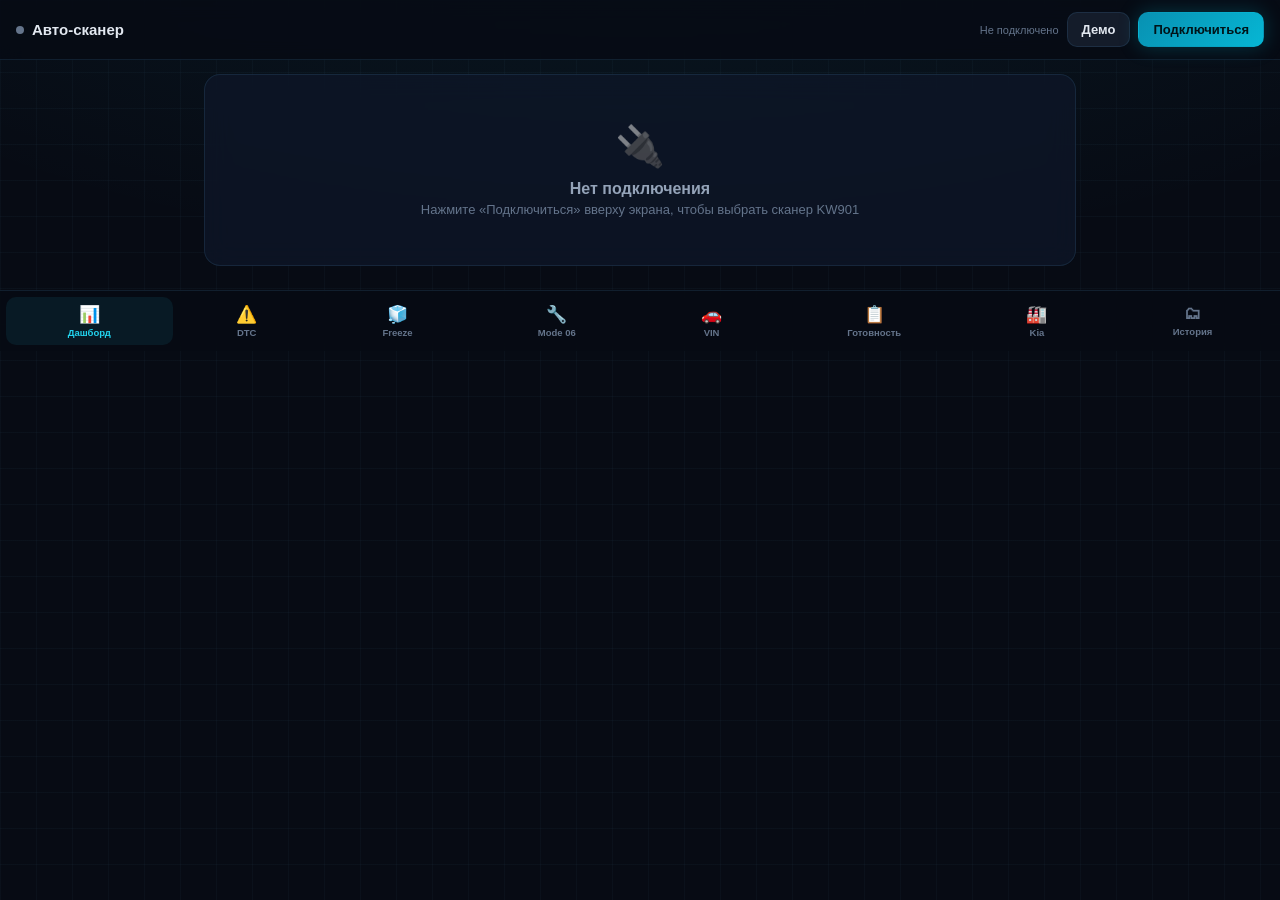
==== index.html @ 3a78f1de "feat: full Phase 1 app — dashboard, DTC, freeze frame, mode06, VIN, readiness, Kia OEM params, histo" ====
<!DOCTYPE html>
<html lang="ru">
<head>
<meta charset="UTF-8">
<meta name="viewport" content="width=device-width, initial-scale=1, maximum-scale=1, viewport-fit=cover">
<title>Авто-сканер</title>
<meta name="theme-color" content="#070b14">
<link rel="manifest" href="manifest.json">
<link rel="icon" href="icons/icon.svg" type="image/svg+xml">
<link rel="apple-touch-icon" href="icons/icon.svg">
<link rel="stylesheet" href="css/app.css">
</head>
<body>

<header class="topbar">
  <div class="brand">
    <span class="dot" id="conn-dot"></span>
    <span>Авто-сканер</span>
  </div>
  <div class="row">
    <span class="status-text" id="conn-status-text">Не подключено</span>
    <button class="btn" id="btn-demo">Демо</button>
    <button class="btn primary" id="btn-connect">Подключиться</button>
    <button class="btn danger" id="btn-disconnect" style="display:none">Отключить</button>
  </div>
</header>

<main>

  <!-- Дашборд -->
  <section class="screen active" id="screen-dashboard">
    <div id="dashboard-content">
      <div class="empty-state glass">
        <div class="icon">🔌</div>
        <div class="title">Нет подключения</div>
        <div class="sub">Нажмите «Подключиться» вверху экрана, чтобы выбрать сканер KW901</div>
      </div>
    </div>
  </section>

  <!-- DTC -->
  <section class="screen" id="screen-dtc">
    <div class="section-title">Коды ошибок (DTC)</div>
    <div class="row wrap mb8">
      <button class="btn primary" id="btn-read-dtc">Считать коды</button>
      <button class="btn danger" id="btn-clear-dtc" disabled>Сбросить коды</button>
    </div>
    <div id="dtc-list">
      <div class="empty-state glass"><div class="icon">📋</div><div class="title">Нажмите «Считать коды»</div></div>
    </div>
  </section>

  <!-- Freeze Frame -->
  <section class="screen" id="screen-freeze">
    <div class="section-title">Freeze Frame</div>
    <div class="hint mb8">Снимок параметров в момент возникновения ошибки.</div>
    <button class="btn primary mb8" id="btn-read-freeze">Считать Freeze Frame</button>
    <div id="freeze-content">
      <div class="empty-state glass"><div class="icon">🧊</div><div class="title">Нажмите «Считать»</div></div>
    </div>
  </section>

  <!-- Mode 06 -->
  <section class="screen" id="screen-mode6">
    <div class="section-title">Mode 06 — тесты компонентов</div>
    <div class="hint mb8">Результаты встроенных тестов датчиков и систем.</div>
    <button class="btn primary mb8" id="btn-read-mode6">Считать Mode 06</button>
    <div id="mode6-content">
      <div class="empty-state glass"><div class="icon">🔧</div><div class="title">Нажмите «Считать»</div></div>
    </div>
  </section>

  <!-- VIN -->
  <section class="screen" id="screen-vin">
    <div class="section-title">VIN автомобиля</div>
    <button class="btn primary mb8" id="btn-read-vin">Считать VIN</button>
    <div id="vin-content">
      <div class="empty-state glass"><div class="icon">🚗</div><div class="title">Нажмите «Считать VIN»</div></div>
    </div>
  </section>

  <!-- I/M Readiness -->
  <section class="screen" id="screen-readiness">
    <div class="section-title">Готовность систем (I/M Readiness)</div>
    <button class="btn primary mb8" id="btn-read-readiness">Проверить готовность</button>
    <div id="readiness-content">
      <div class="empty-state glass"><div class="icon">📋</div><div class="title">Нажмите «Проверить»</div></div>
    </div>
  </section>

  <!-- Kia заводские параметры -->
  <section class="screen" id="screen-kia">
    <div class="section-title">Заводские параметры Kia Sorento</div>
    <div class="hint mb8">Расширенные параметры вне стандарта OBD-II, специфичные для этой модели.</div>
    <button class="btn primary mb8" id="btn-read-kia">Считать заводские параметры</button>
    <div id="kia-content">
      <div class="empty-state glass"><div class="icon">🏭</div><div class="title">Нажмите «Считать»</div></div>
    </div>
  </section>

  <!-- История -->
  <section class="screen" id="screen-history">
    <div class="row between mb8">
      <div class="section-title" style="margin:0">История сканирований</div>
      <button class="btn small danger" id="btn-clear-history">Очистить</button>
    </div>
    <div id="history-list"></div>
  </section>

</main>

<nav class="navbar">
  <button class="nav-btn active" data-screen="dashboard"><span class="ic">📊</span>Дашборд</button>
  <button class="nav-btn" data-screen="dtc"><span class="ic">⚠️</span>DTC</button>
  <button class="nav-btn" data-screen="freeze"><span class="ic">🧊</span>Freeze</button>
  <button class="nav-btn" data-screen="mode6"><span class="ic">🔧</span>Mode 06</button>
  <button class="nav-btn" data-screen="vin"><span class="ic">🚗</span>VIN</button>
  <button class="nav-btn" data-screen="readiness"><span class="ic">📋</span>Готовность</button>
  <button class="nav-btn" data-screen="kia"><span class="ic">🏭</span>Kia</button>
  <button class="nav-btn" data-screen="history"><span class="ic">🗂</span>История</button>
</nav>

<div id="toast-host"></div>

<div class="modal-overlay" id="modal-overlay" hidden>
  <div class="glass modal-box">
    <h3 id="modal-title">Подтвердите действие</h3>
    <p id="modal-text"></p>
    <div class="modal-actions">
      <button class="btn" id="modal-no">Отмена</button>
      <button class="btn danger" id="modal-yes">Подтвердить</button>
    </div>
  </div>
</div>

<script type="module" src="js/app.js"></script>
<script>
  // Демо-режим — только для просмотра интерфейса, без реального сканера.
  // Обычный (не module) скрипт: работает даже при открытии файла напрямую (file://),
  // где браузер блокирует загрузку ES-модулей из соображений безопасности.
  (function () {
    function arcPath(fromDeg, toDeg, r, cx, cy) {
      function polar(a) { const rad = (a - 90) * Math.PI / 180; return [cx + r * Math.cos(rad), cy + r * Math.sin(rad)]; }
      const [x1, y1] = polar(fromDeg), [x2, y2] = polar(toDeg);
      const large = (toDeg - fromDeg) > 180 ? 1 : 0;
      return `M ${x1.toFixed(2)} ${y1.toFixed(2)} A ${r} ${r} 0 ${large} 1 ${x2.toFixed(2)} ${y2.toFixed(2)}`;
    }
    const START = -225, SWEEP = 270, R = 48, CX = 60, CY = 65;
    const COLOR = { ok: "#4ade80", warn: "#fb923c", crit: "#ef4444", info: "#60a5fa", neutral: "#22d3ee" };
    const LABEL = { ok: "Норма", warn: "Внимание", crit: "Критично", info: "Инфо" };

    function gaugeCard(label, unit, value, min, max, verdict) {
      const pct = (value - min) / (max - min);
      const endAngle = START + SWEEP * pct;
      const track = arcPath(START, START + SWEEP, R, CX, CY);
      const fill = arcPath(START, endAngle, R, CX, CY);
      const color = verdict ? COLOR[verdict] : COLOR.neutral;
      const badge = verdict && LABEL[verdict] ? `<span class="gauge-badge badge-${verdict}">${LABEL[verdict]}</span>` : "";
      return `<div class="glass gauge-card">
        <svg viewBox="0 0 120 130">
          <path d="${track}" fill="none" stroke="#1e293b" stroke-width="9" stroke-linecap="round"/>
          <path d="${fill}" fill="none" stroke="${color}" stroke-width="9" stroke-linecap="round"/>
          <text x="60" y="70" text-anchor="middle" font-size="18" font-weight="bold" fill="white" font-family="monospace">${value}</text>
          <text x="60" y="85" text-anchor="middle" font-size="9" fill="#64748b">${unit}</text>
        </svg>
        <div class="gauge-label">${label}</div>${badge}
      </div>`;
    }
    function metricCard(label, unit, value, verdict, note) {
      const badge = verdict && LABEL[verdict] ? `<span class="gauge-badge badge-${verdict}" title="${note || ""}">${LABEL[verdict]}</span>` : "";
      return `<div class="glass metric-card">
        <div class="m-label">${label}</div>
        <div class="m-value">${value} <span class="unit">${unit}</span></div>${badge}
      </div>`;
    }

    function showDemo() {
      document.getElementById("conn-status-text").textContent = "ДЕМО-ДАННЫЕ (не реальный сканер)";
      document.getElementById("conn-dot").className = "dot connected";
      document.getElementById("dashboard-content").innerHTML = `
        <div class="section-title">Основные параметры</div>
        <div class="gauge-grid">
          ${gaugeCard("Обороты двигателя", "об/мин", 2450, 0, 8000, null)}
          ${gaugeCard("Скорость", "км/ч", 62, 0, 220, null)}
          ${gaugeCard("Температура ОЖ", "°C", 91, -40, 150, "ok")}
          ${gaugeCard("Нагрузка двигателя", "%", 34, 0, 100, null)}
          ${gaugeCard("Положение дросселя", "%", 18, 0, 100, null)}
          ${gaugeCard("Уровень топлива", "%", 54, 0, 100, "ok")}
          ${gaugeCard("Температура впуска", "°C", 28, -40, 120, "ok")}
        </div>
        <div class="section-title">Остальные параметры</div>
        <div class="metric-grid">
          ${metricCard("Коррекция топлива (кратк.)", "%", 3.2, "ok")}
          ${metricCard("Коррекция топлива (длит.)", "%", -14.5, "warn", "Смесь обогащается — проверьте давление топлива/форсунки")}
          ${metricCard("Угол опережения зажигания", "°", 12, null)}
          ${metricCard("Давление во впускном коллекторе", "кПа", 38, null)}
          ${metricCard("Давление топлива", "кПа", 320, null)}
          ${metricCard("Время работы двигателя", "сек", 842, null)}
          ${metricCard("Температура воздуха (внешн.)", "°C", 22, null)}
          ${metricCard("Барометрическое давление", "кПа", 99, null)}
        </div>
        <div class="row mt16" style="justify-content:center">
          <button class="btn primary" disabled>Сохранить отчёт (в демо недоступно)</button>
        </div>`;

      document.getElementById("dtc-list").innerHTML = `
        <div class="glass dtc-item"><div class="dtc-code">P0171</div><div class="dtc-desc">Слишком бедная смесь (банк 1)</div></div>
        <div class="glass dtc-item"><div class="dtc-code">P0301</div><div class="dtc-desc">Пропуски воспламенения — цилиндр 1</div></div>`;
    }

    document.getElementById("btn-demo").addEventListener("click", showDemo);
  })();

  if ("serviceWorker" in navigator) {
    window.addEventListener("load", () => {
      navigator.serviceWorker.register("sw.js").catch(() => {});
    });
  }
</script>
</body>
</html>
---- css/app.css ----
:root {
  --bg: #070b14;
  --panel: rgba(15, 23, 42, 0.7);
  --panel-solid: #0f172a;
  --border: rgba(99, 179, 237, 0.12);
  --text: #e2e8f0;
  --dim: #64748b;
  --dim2: #94a3b8;
  --accent: #22d3ee;
  --accent2: #8b5cf6;
  --ok: #4ade80;
  --warn: #fb923c;
  --crit: #ef4444;
  --info: #60a5fa;
  --safe-top: env(safe-area-inset-top, 0px);
  --safe-bottom: env(safe-area-inset-bottom, 0px);
}

* { box-sizing: border-box; margin: 0; padding: 0; }

html, body {
  background: var(--bg);
  color: var(--text);
  font-family: -apple-system, "Segoe UI", Roboto, sans-serif;
  min-height: 100vh;
  overflow-x: hidden;
}

body {
  background-image:
    radial-gradient(ellipse 80% 50% at 50% -20%, rgba(34, 211, 238, 0.08), transparent),
    linear-gradient(rgba(99, 179, 237, 0.035) 1px, transparent 1px),
    linear-gradient(90deg, rgba(99, 179, 237, 0.035) 1px, transparent 1px);
  background-size: auto, 36px 36px, 36px 36px;
  padding-bottom: calc(64px + var(--safe-bottom));
}

.glass {
  background: var(--panel);
  backdrop-filter: blur(14px);
  -webkit-backdrop-filter: blur(14px);
  border: 1px solid var(--border);
  border-radius: 16px;
}

.mono { font-family: "SF Mono", "Cascadia Code", Consolas, monospace; }

/* ── Топбар ─────────────────────────────────────────────────────────────── */
.topbar {
  position: sticky;
  top: 0;
  z-index: 20;
  padding: calc(12px + var(--safe-top)) 16px 12px;
  display: flex;
  align-items: center;
  justify-content: space-between;
  gap: 10px;
  background: rgba(7, 11, 20, 0.85);
  backdrop-filter: blur(10px);
  border-bottom: 1px solid var(--border);
}
.topbar .brand { display: flex; align-items: center; gap: 8px; font-weight: 700; font-size: 15px; }
.topbar .brand .dot {
  width: 8px; height: 8px; border-radius: 50%;
  background: var(--dim); box-shadow: 0 0 0 rgba(74, 222, 128, 0);
  transition: all .3s;
}
.topbar .brand .dot.connected { background: var(--ok); box-shadow: 0 0 10px var(--ok), 0 0 20px rgba(74,222,128,.4); }
.topbar .brand .dot.connecting { background: var(--warn); animation: blink 1s infinite; }
.topbar .status-text { font-size: 11px; color: var(--dim); }

.btn {
  border: 1px solid var(--border);
  background: rgba(30, 41, 59, 0.6);
  color: var(--text);
  border-radius: 10px;
  padding: 9px 14px;
  font-size: 13px;
  font-weight: 600;
  cursor: pointer;
  white-space: nowrap;
  transition: all .15s;
}
.btn:active { transform: scale(0.96); }
.btn.primary {
  background: linear-gradient(135deg, #0891b2, #06b6d4);
  border-color: transparent;
  color: #001318;
  box-shadow: 0 0 20px rgba(6, 182, 212, 0.25);
}
.btn.danger { background: rgba(239, 68, 68, 0.15); border-color: rgba(239, 68, 68, 0.4); color: #fca5a5; }
.btn:disabled { opacity: 0.4; cursor: default; }
.btn.small { padding: 6px 10px; font-size: 12px; }

/* ── Контент / экраны ───────────────────────────────────────────────────── */
main { padding: 14px 14px 24px; max-width: 900px; margin: 0 auto; }
.screen { display: none; animation: fadeUp .3s ease; }
.screen.active { display: block; }

@keyframes fadeUp { from { opacity: 0; transform: translateY(8px); } to { opacity: 1; transform: translateY(0); } }
@keyframes blink { 0%, 100% { opacity: 1; } 50% { opacity: .3; } }

.section-title {
  font-size: 11px;
  color: var(--dim);
  text-transform: uppercase;
  letter-spacing: .08em;
  margin: 18px 2px 10px;
  font-weight: 700;
}
.section-title:first-child { margin-top: 2px; }

.panel { padding: 16px; margin-bottom: 14px; }

.empty-state {
  text-align: center;
  padding: 48px 20px;
  color: var(--dim);
}
.empty-state .icon { font-size: 40px; margin-bottom: 10px; opacity: .6; }
.empty-state .title { color: var(--dim2); font-weight: 600; margin-bottom: 4px; }
.empty-state .sub { font-size: 13px; }

/* ── Датчики (arc gauge) ─────────────────────────────────────────────────── */
.gauge-grid {
  display: grid;
  grid-template-columns: repeat(auto-fit, minmax(120px, 1fr));
  gap: 10px;
}
.gauge-card {
  display: flex;
  flex-direction: column;
  align-items: center;
  padding: 8px 4px 10px;
}
.gauge-card svg { width: 100%; max-width: 130px; height: auto; }
.gauge-label {
  font-size: 11px;
  color: var(--dim2);
  text-align: center;
  line-height: 1.25;
  margin-top: 2px;
  min-height: 28px;
  display: flex;
  align-items: center;
}
.gauge-badge {
  font-size: 9px;
  padding: 1px 7px;
  border-radius: 20px;
  margin-top: 4px;
  font-weight: 700;
  letter-spacing: .02em;
}
.badge-ok { background: rgba(74, 222, 128, .12); color: var(--ok); }
.badge-warn { background: rgba(251, 146, 60, .15); color: var(--warn); }
.badge-crit { background: rgba(239, 68, 68, .15); color: var(--crit); }
.badge-info { background: rgba(96, 165, 250, .12); color: var(--info); }
.badge-neutral { background: rgba(100, 116, 139, .15); color: var(--dim2); }

/* ── Простые карточки-метрики ────────────────────────────────────────────── */
.metric-grid {
  display: grid;
  grid-template-columns: repeat(auto-fit, minmax(140px, 1fr));
  gap: 10px;
}
.metric-card {
  padding: 12px 14px;
  border-radius: 14px;
}
.metric-card .m-label { font-size: 11px; color: var(--dim); margin-bottom: 4px; }
.metric-card .m-value { font-size: 19px; font-weight: 700; }
.metric-card .m-value .unit { font-size: 11px; font-weight: 400; color: var(--dim); margin-left: 3px; }
.metric-card .m-value.dash { color: #334155; }

/* ── DTC список ──────────────────────────────────────────────────────────── */
.dtc-item {
  padding: 13px 14px;
  margin-bottom: 8px;
  display: flex;
  gap: 12px;
  align-items: flex-start;
}
.dtc-code {
  font-weight: 800;
  font-size: 15px;
  color: var(--crit);
  min-width: 62px;
}
.dtc-desc { font-size: 13px; color: var(--dim2); line-height: 1.4; }

/* ── Навигация снизу ─────────────────────────────────────────────────────── */
.navbar {
  position: fixed;
  bottom: 0; left: 0; right: 0;
  z-index: 30;
  display: flex;
  overflow-x: auto;
  gap: 2px;
  padding: 6px 6px calc(6px + var(--safe-bottom));
  background: rgba(7, 11, 20, 0.92);
  backdrop-filter: blur(14px);
  border-top: 1px solid var(--border);
  scrollbar-width: none;
}
.navbar::-webkit-scrollbar { display: none; }
.nav-btn {
  flex: 1 0 auto;
  min-width: 64px;
  display: flex;
  flex-direction: column;
  align-items: center;
  gap: 2px;
  padding: 7px 8px;
  border-radius: 10px;
  color: var(--dim);
  background: none;
  border: none;
  font-size: 9.5px;
  font-weight: 600;
  cursor: pointer;
  transition: all .15s;
}
.nav-btn .ic { font-size: 17px; }
.nav-btn.active { color: var(--accent); background: rgba(34, 211, 238, 0.08); }

/* ── Формы ───────────────────────────────────────────────────────────────── */
input[type=text], select, textarea {
  width: 100%;
  background: #0b1120;
  color: var(--text);
  border: 1px solid var(--border);
  border-radius: 10px;
  padding: 10px 12px;
  font-size: 14px;
}
textarea { font-family: monospace; font-size: 11px; resize: vertical; }
label.field-label { font-size: 11px; color: var(--dim); display: block; margin-bottom: 5px; }

/* ── Модалка / диалог подтверждения ─────────────────────────────────────── */
.modal-overlay {
  position: fixed; inset: 0; z-index: 50;
  background: rgba(0,0,0,.6);
  display: flex; align-items: center; justify-content: center;
  padding: 20px;
}
.modal-overlay[hidden] { display: none; }
.modal-box {
  max-width: 360px;
  width: 100%;
  padding: 20px;
}
.modal-box h3 { font-size: 15px; margin-bottom: 8px; }
.modal-box p { font-size: 13px; color: var(--dim2); line-height: 1.5; margin-bottom: 16px; }
.modal-actions { display: flex; gap: 8px; justify-content: flex-end; }

/* ── Тосты ───────────────────────────────────────────────────────────────── */
#toast-host {
  position: fixed;
  bottom: calc(76px + var(--safe-bottom));
  left: 50%;
  transform: translateX(-50%);
  z-index: 60;
  display: flex;
  flex-direction: column;
  gap: 8px;
  width: min(340px, calc(100vw - 32px));
}
.toast {
  padding: 10px 14px;
  border-radius: 10px;
  font-size: 13px;
  background: var(--panel-solid);
  border: 1px solid var(--border);
  animation: fadeUp .25s ease;
}
.toast.err { border-color: rgba(239,68,68,.4); color: #fca5a5; }
.toast.ok { border-color: rgba(74,222,128,.4); color: #bbf7d0; }

/* ── Разное ──────────────────────────────────────────────────────────────── */
.hint { font-size: 12px; color: var(--dim); line-height: 1.5; }
.row { display: flex; gap: 8px; align-items: center; }
.row.between { justify-content: space-between; }
.row.wrap { flex-wrap: wrap; }
.grow { flex: 1; }
.mt8 { margin-top: 8px; } .mt12 { margin-top: 12px; } .mt16 { margin-top: 16px; }
.mb8 { margin-bottom: 8px; }
a.link { color: var(--accent); text-decoration: none; }
.sparkline { width: 100%; height: 34px; display: block; }

@media (min-width: 720px) {
  .navbar { position: sticky; bottom: 0; }
  body { padding-bottom: 24px; }
}
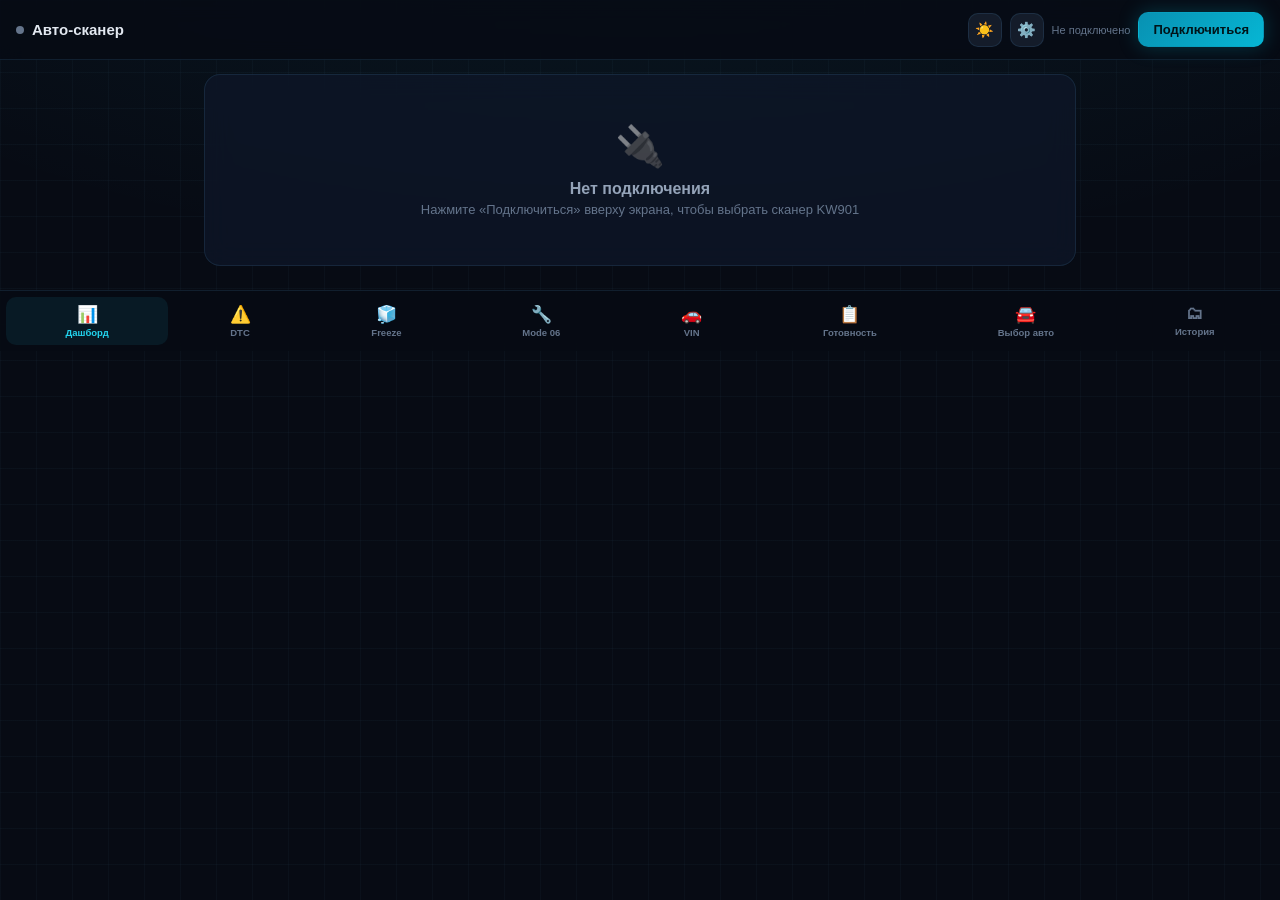
==== commit 5919b438: "Редизайн интерфейса, постоянный журнал приложения, DTC по маркам из OBDocker - Кнопка "Kia" -> "Выбо" ====
--- a/index.html
+++ b/index.html
@@ -18,8 +18,9 @@
     <span>Авто-сканер</span>
   </div>
   <div class="row">
+    <button class="icon-btn" id="btn-theme" title="Тема" aria-label="Переключить тему">☀️</button>
+    <button class="icon-btn" id="btn-settings" title="Настройки" aria-label="Настройки">⚙️</button>
     <span class="status-text" id="conn-status-text">Не подключено</span>
-    <button class="btn" id="btn-demo">Демо</button>
     <button class="btn primary" id="btn-connect">Подключиться</button>
     <button class="btn danger" id="btn-disconnect" style="display:none">Отключить</button>
   </div>
@@ -42,11 +43,13 @@
   <section class="screen" id="screen-dtc">
     <div class="section-title">Коды ошибок (DTC)</div>
     <div class="row wrap mb8">
-      <button class="btn primary" id="btn-read-dtc">Считать коды</button>
-      <button class="btn danger" id="btn-clear-dtc" disabled>Сбросить коды</button>
-    </div>
+      <button class="btn dtc-mode-btn primary" data-dtc-mode="confirmed">Подтверждённые</button>
+      <button class="btn dtc-mode-btn" data-dtc-mode="pending">Ожидающие</button>
+      <button class="btn dtc-mode-btn" data-dtc-mode="permanent">Постоянные</button>
+    </div>
+    <button class="btn danger mb8" id="btn-clear-dtc" disabled>Сбросить коды</button>
     <div id="dtc-list">
-      <div class="empty-state glass"><div class="icon">📋</div><div class="title">Нажмите «Считать коды»</div></div>
+      <div class="empty-state glass"><div class="icon">📋</div><div class="title">Нажмите «Подтверждённые», чтобы начать</div></div>
     </div>
   </section>
 
@@ -82,16 +85,39 @@
   <!-- I/M Readiness -->
   <section class="screen" id="screen-readiness">
     <div class="section-title">Готовность систем (I/M Readiness)</div>
-    <button class="btn primary mb8" id="btn-read-readiness">Проверить готовность</button>
+    <div class="row wrap mb8">
+      <button class="btn primary" id="btn-read-readiness">С момента сброса кодов</button>
+      <button class="btn" id="btn-read-readiness-cycle">Текущий цикл</button>
+    </div>
     <div id="readiness-content">
       <div class="empty-state glass"><div class="icon">📋</div><div class="title">Нажмите «Проверить»</div></div>
     </div>
   </section>
 
-  <!-- Kia заводские параметры -->
+  <!-- Заводские параметры -->
   <section class="screen" id="screen-kia">
-    <div class="section-title">Заводские параметры Kia Sorento</div>
-    <div class="hint mb8">Расширенные параметры вне стандарта OBD-II, специфичные для этой модели.</div>
+    <div class="section-title">Заводские параметры</div>
+    <div class="hint mb8">Расширенные параметры вне стандарта OBD-II, специфичные для марки/модели — база из 337 моделей.</div>
+    <div class="row mb8">
+      <select id="kia-brand" hidden></select>
+      <button type="button" class="picker-field" id="kia-brand-field">
+        <span class="pf-text"><span class="pf-label">Марка</span><span class="pf-value" id="kia-brand-value">—</span></span>
+        <span class="pf-chev">▾</span>
+      </button>
+      <select id="kia-model" hidden></select>
+      <button type="button" class="picker-field" id="kia-model-field">
+        <span class="pf-text"><span class="pf-label">Модель</span><span class="pf-value" id="kia-model-value">—</span></span>
+        <span class="pf-chev">▾</span>
+      </button>
+    </div>
+    <div class="row mb8">
+      <select id="kia-pack" hidden></select>
+      <button type="button" class="picker-field" id="kia-pack-field">
+        <span class="pf-text"><span class="pf-label">Пакет протокола</span><span class="pf-value" id="kia-pack-value">— не использовать —</span></span>
+        <span class="pf-chev">▾</span>
+      </button>
+    </div>
+    <div class="hint mb8">Пакет протокола (второй список) используется вместо марки/модели, если выбран.</div>
     <button class="btn primary mb8" id="btn-read-kia">Считать заводские параметры</button>
     <div id="kia-content">
       <div class="empty-state glass"><div class="icon">🏭</div><div class="title">Нажмите «Считать»</div></div>
@@ -105,6 +131,10 @@
       <button class="btn small danger" id="btn-clear-history">Очистить</button>
     </div>
     <div id="history-list"></div>
+    <div class="row between mt16" style="align-items:center">
+      <div class="hint">Журнал команд/ответов адаптера — для диагностики багов</div>
+      <button class="btn small" id="btn-download-log">Скачать лог</button>
+    </div>
   </section>
 
 </main>
@@ -116,11 +146,12 @@
   <button class="nav-btn" data-screen="mode6"><span class="ic">🔧</span>Mode 06</button>
   <button class="nav-btn" data-screen="vin"><span class="ic">🚗</span>VIN</button>
   <button class="nav-btn" data-screen="readiness"><span class="ic">📋</span>Готовность</button>
-  <button class="nav-btn" data-screen="kia"><span class="ic">🏭</span>Kia</button>
+  <button class="nav-btn" data-screen="kia"><span class="ic">🚘</span>Выбор авто</button>
   <button class="nav-btn" data-screen="history"><span class="ic">🗂</span>История</button>
 </nav>
 
 <div id="toast-host"></div>
+<div id="brightness-overlay"></div>
 
 <div class="modal-overlay" id="modal-overlay" hidden>
   <div class="glass modal-box">
@@ -133,84 +164,51 @@
   </div>
 </div>
 
+<div class="picker-overlay" id="picker-overlay" hidden>
+  <div class="glass picker-sheet">
+    <div class="picker-head">
+      <div class="picker-title" id="picker-title">Выбор</div>
+      <button class="icon-btn" id="picker-close" aria-label="Закрыть">✕</button>
+    </div>
+    <input type="text" class="picker-search" id="picker-search" placeholder="Поиск…">
+    <div class="picker-list" id="picker-list"></div>
+  </div>
+</div>
+
+<div class="picker-overlay" id="settings-overlay" hidden>
+  <div class="glass picker-sheet">
+    <div class="picker-head">
+      <div class="picker-title">Настройки</div>
+      <button class="icon-btn" id="settings-close" aria-label="Закрыть">✕</button>
+    </div>
+    <div class="settings-row">
+      <span class="settings-label">Масштаб интерфейса</span>
+      <div class="stepper">
+        <button class="icon-btn" id="scale-down" aria-label="Уменьшить">−</button>
+        <span class="stepper-value" id="scale-value">100%</span>
+        <button class="icon-btn" id="scale-up" aria-label="Увеличить">+</button>
+      </div>
+    </div>
+    <div class="settings-row">
+      <span class="settings-label">Яркость экрана</span>
+      <input type="range" id="brightness-range" min="40" max="100" value="100">
+    </div>
+    <div class="settings-row">
+      <span class="settings-label">Не гасить экран, пока открыто приложение</span>
+      <label class="switch">
+        <input type="checkbox" id="wakelock-toggle">
+        <span class="switch-track"></span>
+      </label>
+    </div>
+    <div class="settings-row">
+      <span class="settings-label">Сбросить кэш приложения</span>
+      <button class="btn small" id="btn-reset-cache">Сбросить</button>
+    </div>
+  </div>
+</div>
+
 <script type="module" src="js/app.js"></script>
 <script>
-  // Демо-режим — только для просмотра интерфейса, без реального сканера.
-  // Обычный (не module) скрипт: работает даже при открытии файла напрямую (file://),
-  // где браузер блокирует загрузку ES-модулей из соображений безопасности.
-  (function () {
-    function arcPath(fromDeg, toDeg, r, cx, cy) {
-      function polar(a) { const rad = (a - 90) * Math.PI / 180; return [cx + r * Math.cos(rad), cy + r * Math.sin(rad)]; }
-      const [x1, y1] = polar(fromDeg), [x2, y2] = polar(toDeg);
-      const large = (toDeg - fromDeg) > 180 ? 1 : 0;
-      return `M ${x1.toFixed(2)} ${y1.toFixed(2)} A ${r} ${r} 0 ${large} 1 ${x2.toFixed(2)} ${y2.toFixed(2)}`;
-    }
-    const START = -225, SWEEP = 270, R = 48, CX = 60, CY = 65;
-    const COLOR = { ok: "#4ade80", warn: "#fb923c", crit: "#ef4444", info: "#60a5fa", neutral: "#22d3ee" };
-    const LABEL = { ok: "Норма", warn: "Внимание", crit: "Критично", info: "Инфо" };
-
-    function gaugeCard(label, unit, value, min, max, verdict) {
-      const pct = (value - min) / (max - min);
-      const endAngle = START + SWEEP * pct;
-      const track = arcPath(START, START + SWEEP, R, CX, CY);
-      const fill = arcPath(START, endAngle, R, CX, CY);
-      const color = verdict ? COLOR[verdict] : COLOR.neutral;
-      const badge = verdict && LABEL[verdict] ? `<span class="gauge-badge badge-${verdict}">${LABEL[verdict]}</span>` : "";
-      return `<div class="glass gauge-card">
-        <svg viewBox="0 0 120 130">
-          <path d="${track}" fill="none" stroke="#1e293b" stroke-width="9" stroke-linecap="round"/>
-          <path d="${fill}" fill="none" stroke="${color}" stroke-width="9" stroke-linecap="round"/>
-          <text x="60" y="70" text-anchor="middle" font-size="18" font-weight="bold" fill="white" font-family="monospace">${value}</text>
-          <text x="60" y="85" text-anchor="middle" font-size="9" fill="#64748b">${unit}</text>
-        </svg>
-        <div class="gauge-label">${label}</div>${badge}
-      </div>`;
-    }
-    function metricCard(label, unit, value, verdict, note) {
-      const badge = verdict && LABEL[verdict] ? `<span class="gauge-badge badge-${verdict}" title="${note || ""}">${LABEL[verdict]}</span>` : "";
-      return `<div class="glass metric-card">
-        <div class="m-label">${label}</div>
-        <div class="m-value">${value} <span class="unit">${unit}</span></div>${badge}
-      </div>`;
-    }
-
-    function showDemo() {
-      document.getElementById("conn-status-text").textContent = "ДЕМО-ДАННЫЕ (не реальный сканер)";
-      document.getElementById("conn-dot").className = "dot connected";
-      document.getElementById("dashboard-content").innerHTML = `
-        <div class="section-title">Основные параметры</div>
-        <div class="gauge-grid">
-          ${gaugeCard("Обороты двигателя", "об/мин", 2450, 0, 8000, null)}
-          ${gaugeCard("Скорость", "км/ч", 62, 0, 220, null)}
-          ${gaugeCard("Температура ОЖ", "°C", 91, -40, 150, "ok")}
-          ${gaugeCard("Нагрузка двигателя", "%", 34, 0, 100, null)}
-          ${gaugeCard("Положение дросселя", "%", 18, 0, 100, null)}
-          ${gaugeCard("Уровень топлива", "%", 54, 0, 100, "ok")}
-          ${gaugeCard("Температура впуска", "°C", 28, -40, 120, "ok")}
-        </div>
-        <div class="section-title">Остальные параметры</div>
-        <div class="metric-grid">
-          ${metricCard("Коррекция топлива (кратк.)", "%", 3.2, "ok")}
-          ${metricCard("Коррекция топлива (длит.)", "%", -14.5, "warn", "Смесь обогащается — проверьте давление топлива/форсунки")}
-          ${metricCard("Угол опережения зажигания", "°", 12, null)}
-          ${metricCard("Давление во впускном коллекторе", "кПа", 38, null)}
-          ${metricCard("Давление топлива", "кПа", 320, null)}
-          ${metricCard("Время работы двигателя", "сек", 842, null)}
-          ${metricCard("Температура воздуха (внешн.)", "°C", 22, null)}
-          ${metricCard("Барометрическое давление", "кПа", 99, null)}
-        </div>
-        <div class="row mt16" style="justify-content:center">
-          <button class="btn primary" disabled>Сохранить отчёт (в демо недоступно)</button>
-        </div>`;
-
-      document.getElementById("dtc-list").innerHTML = `
-        <div class="glass dtc-item"><div class="dtc-code">P0171</div><div class="dtc-desc">Слишком бедная смесь (банк 1)</div></div>
-        <div class="glass dtc-item"><div class="dtc-code">P0301</div><div class="dtc-desc">Пропуски воспламенения — цилиндр 1</div></div>`;
-    }
-
-    document.getElementById("btn-demo").addEventListener("click", showDemo);
-  })();
-
   if ("serviceWorker" in navigator) {
     window.addEventListener("load", () => {
       navigator.serviceWorker.register("sw.js").catch(() => {});
--- a/css/app.css
+++ b/css/app.css
@@ -14,6 +14,7 @@
   --info: #60a5fa;
   --safe-top: env(safe-area-inset-top, 0px);
   --safe-bottom: env(safe-area-inset-bottom, 0px);
+  --ui-zoom: 1;
 }
 
 * { box-sizing: border-box; margin: 0; padding: 0; }
@@ -92,8 +93,26 @@
 .btn:disabled { opacity: 0.4; cursor: default; }
 .btn.small { padding: 6px 10px; font-size: 12px; }
 
+.icon-btn {
+  border: 1px solid var(--border);
+  background: rgba(30, 41, 59, 0.6);
+  color: var(--text);
+  border-radius: 10px;
+  width: 34px;
+  height: 34px;
+  flex: none;
+  display: inline-flex;
+  align-items: center;
+  justify-content: center;
+  font-size: 15px;
+  line-height: 1;
+  cursor: pointer;
+  transition: all .15s;
+}
+.icon-btn:active { transform: scale(0.92); }
+
 /* ── Контент / экраны ───────────────────────────────────────────────────── */
-main { padding: 14px 14px 24px; max-width: 900px; margin: 0 auto; }
+main { padding: 14px 14px 24px; max-width: 900px; margin: 0 auto; zoom: var(--ui-zoom); }
 .screen { display: none; animation: fadeUp .3s ease; }
 .screen.active { display: block; }
 
@@ -237,6 +256,30 @@
 textarea { font-family: monospace; font-size: 11px; resize: vertical; }
 label.field-label { font-size: 11px; color: var(--dim); display: block; margin-bottom: 5px; }
 
+/* ── Поле-кнопка выбора (марка/модель/пакет) ────────────────────────────── */
+.picker-field {
+  flex: 1;
+  min-width: 0;
+  display: flex;
+  align-items: center;
+  justify-content: space-between;
+  gap: 8px;
+  background: #0b1120;
+  color: var(--text);
+  border: 1px solid var(--border);
+  border-radius: 10px;
+  padding: 8px 12px;
+  font-size: 14px;
+  font-family: inherit;
+  text-align: left;
+  cursor: pointer;
+}
+.picker-field:active { transform: scale(0.98); }
+.picker-field .pf-text { display: flex; flex-direction: column; gap: 1px; min-width: 0; overflow: hidden; }
+.picker-field .pf-label { font-size: 10px; color: var(--dim); text-transform: uppercase; letter-spacing: .04em; }
+.picker-field .pf-value { font-weight: 600; overflow: hidden; text-overflow: ellipsis; white-space: nowrap; }
+.picker-field .pf-chev { color: var(--dim); flex: none; }
+
 /* ── Модалка / диалог подтверждения ─────────────────────────────────────── */
 .modal-overlay {
   position: fixed; inset: 0; z-index: 50;
@@ -253,6 +296,84 @@
 .modal-box h3 { font-size: 15px; margin-bottom: 8px; }
 .modal-box p { font-size: 13px; color: var(--dim2); line-height: 1.5; margin-bottom: 16px; }
 .modal-actions { display: flex; gap: 8px; justify-content: flex-end; }
+
+/* ── Список выбора снизу / панель настроек (bottom sheet) ───────────────── */
+.picker-overlay {
+  position: fixed; inset: 0; z-index: 55;
+  background: rgba(0, 0, 0, .6);
+  display: flex; align-items: flex-end; justify-content: center;
+  padding: 0;
+}
+.picker-overlay[hidden] { display: none; }
+.picker-sheet {
+  width: 100%;
+  max-width: 480px;
+  max-height: 75vh;
+  display: flex;
+  flex-direction: column;
+  border-radius: 20px 20px 0 0;
+  padding: 14px 14px calc(14px + var(--safe-bottom));
+  animation: sheetUp .22s ease;
+}
+@keyframes sheetUp { from { transform: translateY(24px); opacity: .4; } to { transform: translateY(0); opacity: 1; } }
+.picker-head { display: flex; align-items: center; justify-content: space-between; margin-bottom: 10px; }
+.picker-title { font-weight: 700; font-size: 15px; }
+.picker-search { margin-bottom: 10px; }
+.picker-list { overflow-y: auto; display: flex; flex-direction: column; gap: 4px; }
+.picker-item {
+  text-align: left;
+  padding: 11px 12px;
+  border-radius: 10px;
+  border: none;
+  background: transparent;
+  color: var(--text);
+  font-size: 14px;
+  font-family: inherit;
+  cursor: pointer;
+}
+.picker-item:active { background: rgba(148, 163, 184, 0.12); }
+.picker-item.selected { background: rgba(34, 211, 238, 0.12); color: var(--accent); font-weight: 700; }
+
+/* ── Настройки: строки/степпер/переключатель ─────────────────────────────── */
+.settings-row {
+  display: flex;
+  align-items: center;
+  justify-content: space-between;
+  gap: 12px;
+  padding: 12px 2px;
+  border-bottom: 1px solid var(--border);
+}
+.settings-row:last-child { border-bottom: none; }
+.settings-label { font-size: 13px; color: var(--text); }
+.stepper { display: flex; align-items: center; gap: 10px; }
+.stepper-value { font-size: 13px; font-weight: 700; min-width: 40px; text-align: center; }
+#brightness-range { width: 130px; accent-color: var(--accent); }
+
+.switch { position: relative; display: inline-block; width: 42px; height: 24px; flex: none; }
+.switch input { opacity: 0; width: 0; height: 0; position: absolute; }
+.switch-track {
+  position: absolute; inset: 0; cursor: pointer;
+  background: rgba(100, 116, 139, .35);
+  border-radius: 999px;
+  transition: background .15s;
+}
+.switch-track::before {
+  content: ""; position: absolute; left: 3px; top: 3px;
+  width: 18px; height: 18px; border-radius: 50%;
+  background: #e2e8f0;
+  transition: transform .15s;
+}
+.switch input:checked + .switch-track { background: var(--accent); }
+.switch input:checked + .switch-track::before { transform: translateX(18px); background: #001318; }
+
+/* ── Оверлей яркости экрана ───────────────────────────────────────────────── */
+#brightness-overlay {
+  position: fixed; inset: 0; z-index: 9999;
+  background: #000;
+  opacity: 0;
+  pointer-events: none;
+  transition: opacity .15s;
+}
 
 /* ── Тосты ───────────────────────────────────────────────────────────────── */
 #toast-host {
@@ -292,3 +413,31 @@
   .navbar { position: sticky; bottom: 0; }
   body { padding-bottom: 24px; }
 }
+
+/* ── Светлая тема ──────────────────────────────────────────────────────────
+   Переключается через html[data-theme], см. js/app.js (initTheme). Все цвета,
+   объявленные через var(--...), подхватываются автоматически — здесь только
+   переопределение переменных и тех мест, где цвет был захардкожен в тёмный. */
+html[data-theme="light"] {
+  --bg: #eef2f7;
+  --panel: rgba(255, 255, 255, 0.78);
+  --panel-solid: #ffffff;
+  --border: rgba(15, 23, 42, 0.10);
+  --text: #0f172a;
+  --dim: #64748b;
+  --dim2: #475569;
+}
+html[data-theme="light"] body {
+  background-image:
+    radial-gradient(ellipse 80% 50% at 50% -20%, rgba(8, 145, 178, 0.07), transparent),
+    linear-gradient(rgba(15, 23, 42, 0.04) 1px, transparent 1px),
+    linear-gradient(90deg, rgba(15, 23, 42, 0.04) 1px, transparent 1px);
+}
+html[data-theme="light"] .topbar { background: rgba(238, 242, 247, 0.88); }
+html[data-theme="light"] .navbar { background: rgba(238, 242, 247, 0.92); }
+html[data-theme="light"] .btn,
+html[data-theme="light"] .icon-btn { background: rgba(226, 232, 240, 0.9); }
+html[data-theme="light"] input[type=text],
+html[data-theme="light"] select,
+html[data-theme="light"] textarea,
+html[data-theme="light"] .picker-field { background: #ffffff; }
